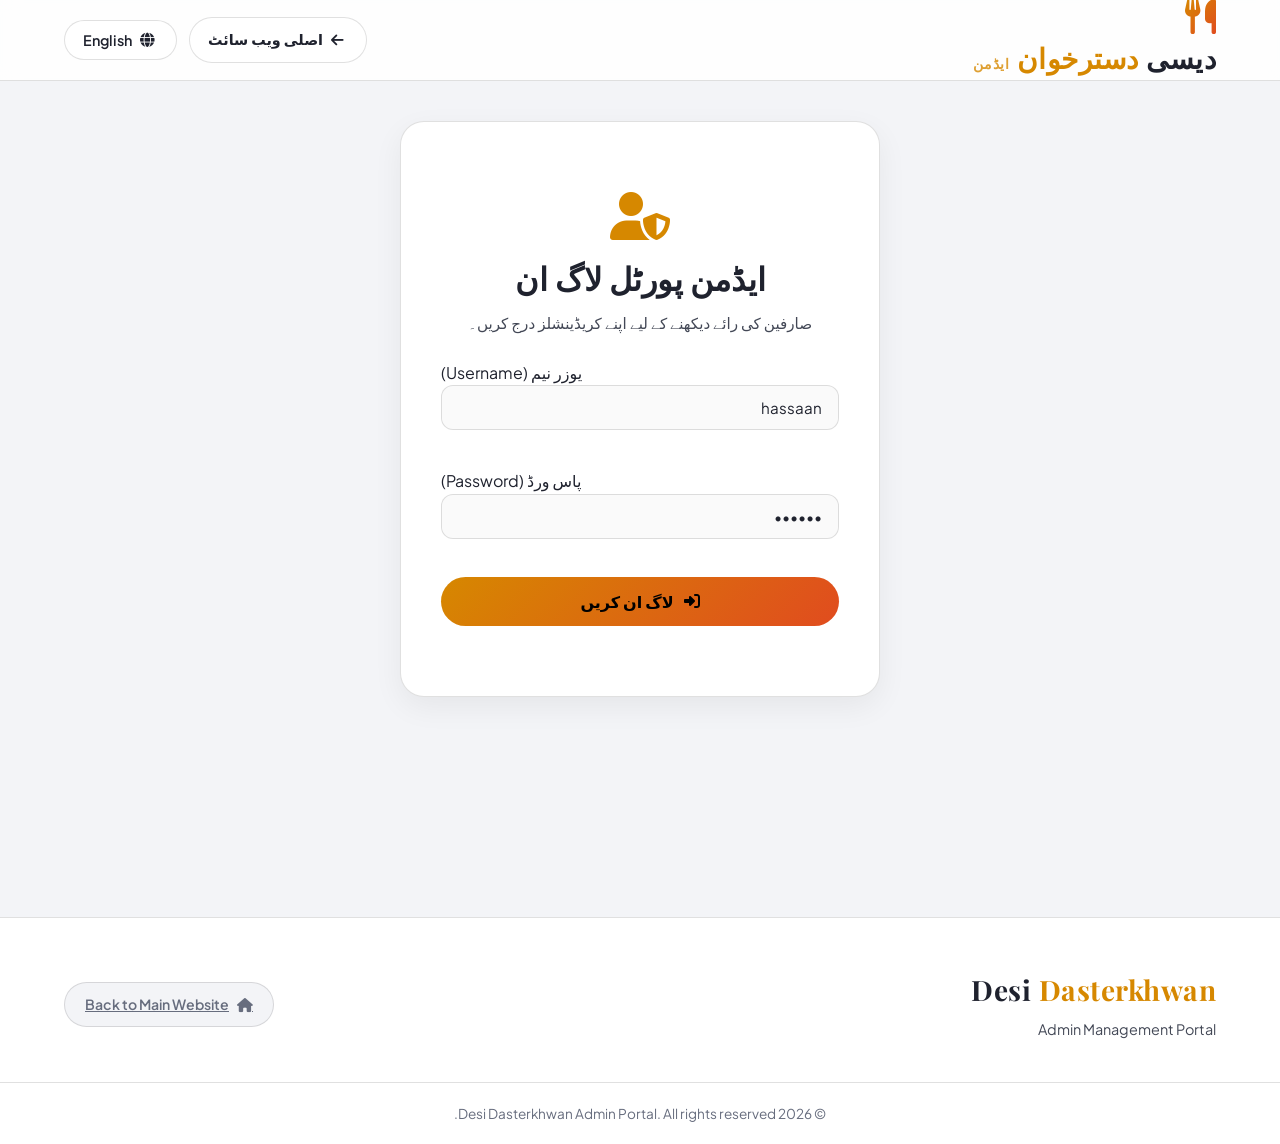
==== admin.html @ a921f2d9 "Add files via upload" ====
<!DOCTYPE html>
<html lang="en">
<head>
    <meta charset="UTF-8">
    <meta name="viewport" content="width=device-width, initial-scale=1.0">
    <title>Desi Dasterkhwan - Admin Portal</title>
    
    <!-- Google Fonts -->
    <link rel="preconnect" href="https://fonts.googleapis.com">
    <link rel="preconnect" href="https://fonts.gstatic.com" crossorigin>
    <link href="https://fonts.googleapis.com/css2?family=Inter:wght@300;400;500;600;700&family=Outfit:wght@500;600;700;800&family=Noto+Nastaliq+Urdu:wght@400;700&display=swap" rel="stylesheet">
    
    <!-- FontAwesome Icons -->
    <link rel="stylesheet" href="https://cdnjs.cloudflare.com/ajax/libs/font-awesome/6.4.0/css/all.min.css">
    
    <!-- Stylesheet -->
    <link rel="stylesheet" href="styles.css">
</head>
<body>

    <!-- Header Section -->
    <header class="header">
        <div class="container header-container">
            <div class="logo">
                <i class="fas fa-utensils logo-icon"></i>
                <div class="logo-text" id="logo-text">Desi <span>Dasterkhwan</span> <small style="font-size:0.5em; opacity:0.8; color:var(--color-primary);">Admin</small></div>
            </div>
            <div class="header-actions">
                <a href="index.html" class="btn-lang-toggle" style="text-decoration:none;">
                    <i class="fas fa-arrow-left"></i>
                    <span id="back-home-text">Main Website</span>
                </a>
                <button class="btn-lang-toggle" id="lang-toggle-btn" aria-label="Language Toggle">
                    <i class="fas fa-globe"></i>
                    <span id="lang-btn-text">اردو</span>
                </button>
            </div>
        </div>
    </header>

    <!-- Main Container -->
    <main class="recipe-section" style="min-height: 70vh; padding-top: 40px;">
        <div class="container">
            <div id="admin-app">
                <!-- Injected via admin.js -->
            </div>
        </div>
    </main>

    <!-- Footer -->
    <footer class="footer">
        <div class="container footer-container">
            <div class="footer-brand">
                <div class="logo-text">Desi <span>Dasterkhwan</span></div>
                <p class="footer-tagline">Admin Management Portal</p>
            </div>
            <div class="footer-links">
                <a href="index.html" class="footer-admin-link">
                    <i class="fas fa-home"></i> Back to Main Website
                </a>
            </div>
        </div>
        <div class="footer-bottom">
            <div class="container">
                <p>&copy; 2026 Desi Dasterkhwan Admin Portal. All rights reserved.</p>
            </div>
        </div>
    </footer>

    <!-- Admin JS Script -->
    <script src="admin.js"></script>
</body>
</html>
---- styles.css ----
/* "Desi Dasterkhwan" - Premium Pakistani Recipes Design System */
@import url('https://fonts.googleapis.com/css2?family=Plus+Jakarta+Sans:wght@300;400;500;600;700&family=Playfair+Display:ital,wght@0,600;0,700;1,500&display=swap');

:root {
    /* Color Palette */
    --color-bg: hsl(225, 20%, 96%);            /* Light off-white background */
    --color-surface: hsl(0, 0%, 100%);         /* Pure white surface */
    --color-surface-hover: hsl(225, 15%, 93%); /* Light grey hover */
    --color-border: rgba(0, 0, 0, 0.12);       /* More defined light border */
    --color-border-glow: rgba(255, 176, 32, 0.15);
    
    /* Spice Colors */
    --color-primary: hsl(38, 100%, 42%);      /* Darker Saffron Gold for readability */
    --color-secondary: hsl(14, 76%, 50%);    /* Warm Terracotta */
    --color-accent: hsl(150, 60%, 35%);       /* Cardamom Green */
    
    /* Text Colors */
    --color-text-primary: hsl(225, 20%, 15%);  /* Dark charcoal text */
    --color-text-secondary: hsl(225, 12%, 30%);/* Darker slate grey for high contrast */
    --color-text-muted: hsl(225, 10%, 45%);    /* Darker muted text for high contrast */
    
    /* Fonts */
    --font-heading: 'Playfair Display', Georgia, serif;
    --font-sans: 'Plus Jakarta Sans', system-ui, -apple-system, sans-serif;
    
    /* Shadow & Glass */
    --glass-bg: rgba(255, 255, 255, 0.85);
    --glass-blur: 15px;
    --box-shadow: 0 10px 30px -10px rgba(0, 0, 0, 0.06);
    --transition: all 0.3s cubic-bezier(0.4, 0, 0.2, 1);
}

/* Reset */
* {
    margin: 0;
    padding: 0;
    box-sizing: border-box;
    scroll-behavior: smooth;
}

body {
    background-color: var(--color-bg);
    color: var(--color-text-primary);
    font-family: var(--font-sans);
    line-height: 1.6;
    overflow-x: hidden;
}

/* Scrollbar customization */
::-webkit-scrollbar {
    width: 8px;
}
::-webkit-scrollbar-track {
    background: var(--color-bg);
}
::-webkit-scrollbar-thumb {
    background: hsl(225, 15%, 80%);
    border-radius: 4px;
}
::-webkit-scrollbar-thumb:hover {
    background: var(--color-primary);
}

/* Layout Utilities */
.container {
    max-width: 1200px;
    margin: 0 auto;
    padding: 0 24px;
}

header {
    background: var(--glass-bg);
    backdrop-filter: blur(10px);
    border-bottom: 1px solid var(--color-border);
    position: sticky;
    top: 0;
    z-index: 100;
}

.header-container {
    display: flex;
    justify-content: space-between;
    align-items: center;
    height: 80px;
}

.logo-section {
    display: flex;
    align-items: center;
    gap: 12px;
}

.logo-icon {
    font-size: 2.2rem;
    background: linear-gradient(135deg, var(--color-primary), var(--color-secondary));
    -webkit-background-clip: text;
    -webkit-text-fill-color: transparent;
}

.logo-text {
    font-family: var(--font-heading);
    font-size: 1.75rem;
    font-weight: 700;
    letter-spacing: 0.5px;
}

.logo-text span {
    color: var(--color-primary);
}

.header-actions {
    display: flex;
    align-items: center;
    gap: 12px;
}

.btn-lang-toggle {
    background: var(--color-surface);
    border: 1px solid var(--color-border);
    color: var(--color-text-primary);
    padding: 10px 18px;
    border-radius: 30px;
    cursor: pointer;
    font-weight: 600;
    font-size: 0.9rem;
    display: flex;
    align-items: center;
    gap: 8px;
    font-family: var(--font-sans);
    transition: var(--transition);
}

.btn-lang-toggle:hover {
    border-color: var(--color-primary);
    background: var(--color-surface-hover);
    transform: translateY(-2px);
}

.btn-add-recipe {
    background: linear-gradient(135deg, var(--color-primary), var(--color-secondary));
    color: #000;
    font-weight: 600;
    border: none;
    padding: 10px 20px;
    border-radius: 30px;
    cursor: pointer;
    display: flex;
    align-items: center;
    gap: 8px;
    font-family: var(--font-sans);
    transition: var(--transition);
    box-shadow: 0 4px 15px rgba(255, 176, 32, 0.2);
}

.btn-add-recipe:hover {
    transform: translateY(-2px);
    box-shadow: 0 6px 20px rgba(255, 176, 32, 0.4);
    filter: brightness(1.1);
}

/* Hero Section */
.hero {
    position: relative;
    padding: 120px 0 100px 0;
    text-align: center;
    background-image: linear-gradient(to bottom, rgba(255, 255, 255, 0.35), rgba(255, 255, 255, 0.75)), url('hero_cooking_1784531942793.png');
    background-size: cover;
    background-position: center;
    overflow: hidden;
}

.hero-subtitle {
    font-weight: 600;
    letter-spacing: 2px;
    text-transform: uppercase;
    color: var(--color-primary);
    font-size: 0.9rem;
    margin-bottom: 16px;
    display: block;
}

.hero h1 {
    font-family: var(--font-heading);
    font-size: 3.5rem;
    line-height: 1.2;
    margin-bottom: 20px;
    max-width: 800px;
    margin-left: auto;
    margin-right: auto;
    color: var(--color-text-primary);
}

.hero h1 span {
    color: var(--color-primary);
    font-style: italic;
}

.hero-desc {
    color: var(--color-text-secondary);
    font-size: 1.15rem;
    max-width: 600px;
    margin: 0 auto 40px auto;
}

/* Search bar styling */
.search-container {
    max-width: 550px;
    margin: 0 auto;
    position: relative;
}

.search-box {
    width: 100%;
    background: var(--color-surface);
    border: 1px solid var(--color-border);
    padding: 16px 20px 16px 52px;
    border-radius: 50px;
    color: var(--color-text-primary);
    font-size: 1.05rem;
    font-family: var(--font-sans);
    transition: var(--transition);
    box-shadow: var(--box-shadow);
}

.search-box:focus {
    outline: none;
    border-color: var(--color-primary);
    box-shadow: 0 0 0 4px var(--color-border-glow);
}

.search-icon {
    position: absolute;
    left: 20px;
    top: 50%;
    transform: translateY(-50%);
    color: var(--color-text-muted);
    font-size: 1.2rem;
    transition: var(--transition);
}

.search-box:focus + .search-icon {
    color: var(--color-primary);
}

/* Filters & Category Tabs */
.filter-section {
    margin: 40px 0;
}

.category-scroll {
    display: flex;
    justify-content: center;
    gap: 12px;
    overflow-x: auto;
    padding: 8px 0;
}

.category-tab {
    background: var(--color-surface);
    border: 1px solid var(--color-border);
    color: var(--color-text-secondary);
    padding: 10px 24px;
    border-radius: 30px;
    cursor: pointer;
    font-size: 0.95rem;
    font-weight: 500;
    transition: var(--transition);
    white-space: nowrap;
}

.category-tab:hover {
    color: var(--color-text-primary);
    border-color: var(--color-text-muted);
    background: var(--color-surface-hover);
}

.category-tab.active {
    background: var(--color-primary);
    color: #000;
    border-color: var(--color-primary);
    font-weight: 600;
    box-shadow: 0 4px 15px rgba(255, 176, 32, 0.2);
}

/* Recipe Grid & Cards */
.recipe-section {
    padding-bottom: 100px;
}

.recipe-grid {
    display: grid;
    grid-template-columns: repeat(auto-fill, minmax(320px, 1fr));
    gap: 32px;
}

.recipe-card {
    background-color: var(--color-surface);
    border: 1px solid var(--color-border);
    border-radius: 20px;
    overflow: hidden;
    cursor: pointer;
    transition: var(--transition);
    display: flex;
    flex-direction: column;
    height: 100%;
}

.recipe-card:hover {
    border-color: var(--color-primary);
    box-shadow: 0 15px 35px rgba(0, 0, 0, 0.08);
}

.recipe-card-image {
    height: 220px;
    width: 100%;
    position: relative;
    overflow: hidden;
}

/* Glow on hover */
.recipe-card:hover .recipe-card-image::after {
    content: '';
    position: absolute;
    top: 0; left: 0; right: 0; bottom: 0;
    background: rgba(255, 176, 32, 0.05);
}

.favorite-btn {
    position: absolute;
    top: 16px;
    right: 16px;
    background: rgba(13, 14, 18, 0.6);
    backdrop-filter: blur(5px);
    border: 1px solid rgba(255,255,255,0.15);
    color: #fff;
    width: 40px;
    height: 40px;
    border-radius: 50%;
    cursor: pointer;
    display: flex;
    align-items: center;
    justify-content: center;
    transition: var(--transition);
    z-index: 2;
}

.favorite-btn:hover {
    transform: scale(1.1);
    background: var(--color-secondary);
    border-color: var(--color-secondary);
}

.favorite-btn.active {
    color: var(--color-primary);
    background: var(--color-surface);
    border-color: var(--color-primary);
    box-shadow: 0 0 10px var(--color-border-glow);
}

.recipe-badge {
    position: absolute;
    bottom: 16px;
    left: 16px;
    background: rgba(22, 24, 30, 0.85);
    backdrop-filter: blur(5px);
    border: 1px solid var(--color-border);
    color: var(--color-primary);
    padding: 4px 12px;
    border-radius: 12px;
    font-size: 0.8rem;
    font-weight: 600;
    letter-spacing: 0.5px;
}

.recipe-card-content {
    padding: 24px;
    display: flex;
    flex-direction: column;
    flex-grow: 1;
}

.recipe-card-content h3 {
    font-family: var(--font-heading);
    font-size: 1.4rem;
    margin-bottom: 12px;
    line-height: 1.3;
    transition: var(--transition);
}

.recipe-card:hover h3 {
    color: var(--color-primary);
}

.recipe-desc {
    color: var(--color-text-secondary);
    font-size: 0.92rem;
    margin-bottom: 20px;
    flex-grow: 1;
}

.recipe-meta {
    display: flex;
    justify-content: space-between;
    align-items: center;
    padding-top: 16px;
    border-top: 1px solid var(--color-border);
    font-size: 0.85rem;
    color: var(--color-text-muted);
}

.recipe-meta span i {
    margin-right: 6px;
}

.difficulty-tag {
    padding: 3px 10px;
    border-radius: 8px;
    font-size: 0.78rem;
    font-weight: 600;
    text-transform: uppercase;
}

.difficulty-tag.easy {
    background-color: rgba(39, 174, 96, 0.15);
    color: #2ecc71;
}

.difficulty-tag.medium {
    background-color: rgba(243, 156, 18, 0.15);
    color: #f1c40f;
}

.difficulty-tag.hard {
    background-color: rgba(231, 76, 60, 0.15);
    color: #e74c3c;
}

.no-recipes {
    grid-column: 1 / -1;
    text-align: center;
    padding: 80px 0;
    color: var(--color-text-secondary);
}

.no-recipes i {
    font-size: 3rem;
    margin-bottom: 20px;
    color: var(--color-text-muted);
}

/* Modals Core */
.modal {
    position: fixed;
    top: 0; left: 0; right: 0; bottom: 0;
    background: rgba(13, 14, 18, 0.85);
    backdrop-filter: blur(8px);
    z-index: 200;
    display: flex;
    align-items: center;
    justify-content: center;
    opacity: 0;
    pointer-events: none;
    transition: opacity 0.3s ease;
}

.modal.show {
    opacity: 1;
    pointer-events: auto;
}

.modal-content {
    background: var(--color-surface);
    border: 1px solid var(--color-border);
    border-radius: 24px;
    width: 90%;
    max-width: 950px;
    max-height: 90vh;
    overflow-y: auto;
    position: relative;
    box-shadow: 0 30px 60px rgba(0, 0, 0, 0.6);
    transform: scale(0.96);
    transition: transform 0.25s ease, opacity 0.25s ease;
}

.modal.show .modal-content {
    transform: scale(1);
}

.close-modal-btn {
    position: absolute;
    top: 24px;
    right: 24px;
    background: rgba(13, 14, 18, 0.6);
    border: 1px solid var(--color-border);
    color: var(--color-text-primary);
    width: 40px;
    height: 40px;
    border-radius: 50%;
    cursor: pointer;
    display: flex;
    align-items: center;
    justify-content: center;
    transition: var(--transition);
    z-index: 10;
}

.close-modal-btn:hover {
    background: #e74c3c;
    border-color: #e74c3c;
    color: #fff;
    transform: rotate(90deg);
}

/* Recipe Details Modal Styling */
.modal-header-hero {
    height: 320px;
    position: relative;
    display: flex;
    align-items: flex-end;
    padding: 40px;
}

.modal-header-overlay {
    position: absolute;
    top:0; left:0; right:0; bottom:0;
    background: linear-gradient(to bottom, rgba(255, 255, 255, 0.1), var(--color-surface) 95%);
}

.modal-title-wrap {
    position: relative;
    z-index: 2;
    max-width: 80%;
}

.modal-recipe-title {
    font-family: var(--font-heading);
    font-size: 2.5rem;
    line-height: 1.2;
    margin-bottom: 8px;
    color: var(--color-text-primary);
}

.modal-recipe-desc {
    color: var(--color-text-secondary);
    font-size: 1.02rem;
    max-width: 650px;
}

.modal-body {
    padding: 40px;
}

.modal-summary-bar {
    display: flex;
    justify-content: space-between;
    align-items: center;
    flex-wrap: wrap;
    gap: 20px;
    background: rgba(0, 0, 0, 0.02);
    border: 1px solid var(--color-border);
    border-radius: 16px;
    padding: 20px 24px;
    margin-bottom: 35px;
}

.modal-stats {
    display: flex;
    gap: 32px;
}

.stat-box {
    display: flex;
    flex-direction: column;
}

.stat-label {
    font-size: 0.8rem;
    color: var(--color-text-muted);
    text-transform: uppercase;
    letter-spacing: 0.5px;
}

.stat-value {
    font-weight: 600;
    font-size: 1.1rem;
    color: var(--color-text-primary);
}

.modal-actions {
    display: flex;
    gap: 12px;
}

.modal-action-btn {
    background: rgba(0, 0, 0, 0.04);
    border: 1px solid var(--color-border);
    color: var(--color-text-primary);
    padding: 10px 20px;
    border-radius: 20px;
    cursor: pointer;
    display: flex;
    align-items: center;
    gap: 8px;
    font-weight: 500;
    font-family: var(--font-sans);
    transition: var(--transition);
}

.modal-action-btn:hover {
    background: var(--color-surface-hover);
    border-color: var(--color-primary);
}

.modal-action-btn.active {
    background: rgba(255, 176, 32, 0.1);
    border-color: var(--color-primary);
    color: var(--color-primary);
}

/* Two Column Recipe Layout */
.recipe-layout-grid {
    display: grid;
    grid-template-columns: 4fr 5fr;
    gap: 40px;
}

.ingredients-panel h4, .instructions-panel h4 {
    font-family: var(--font-heading);
    font-size: 1.6rem;
    margin-bottom: 24px;
    display: flex;
    justify-content: space-between;
    align-items: center;
    border-bottom: 1px solid var(--color-border);
    padding-bottom: 12px;
}

.servings-controller {
    display: flex;
    align-items: center;
    gap: 12px;
    font-size: 0.95rem;
    font-family: var(--font-sans);
}

.servings-btn {
    background: rgba(0, 0, 0, 0.04);
    border: 1px solid var(--color-border);
    color: var(--color-text-primary);
    width: 32px;
    height: 32px;
    border-radius: 50%;
    cursor: pointer;
    display: flex;
    align-items: center;
    justify-content: center;
    font-weight: bold;
    transition: var(--transition);
}

.servings-btn:hover {
    background: var(--color-primary);
    color: #000;
    border-color: var(--color-primary);
}

.ingredients-list {
    display: flex;
    flex-direction: column;
    gap: 14px;
}

.ingredient-item {
    display: flex;
    justify-content: space-between;
    align-items: center;
    padding: 10px 14px;
    border-radius: 12px;
    background: rgba(0, 0, 0, 0.02);
    transition: var(--transition);
}

.ingredient-item:hover {
    background: rgba(0, 0, 0, 0.04);
}

/* Custom Checkbox styles */
.checkbox-container {
    display: block;
    position: relative;
    padding-left: 32px;
    cursor: pointer;
    font-size: 0.95rem;
    user-select: none;
}

.checkbox-container input {
    position: absolute;
    opacity: 0;
    cursor: pointer;
    height: 0; width: 0;
}

.checkmark {
    position: absolute;
    top: 2px;
    left: 0;
    height: 20px;
    width: 20px;
    background-color: var(--color-surface);
    border: 1.5px solid var(--color-text-muted);
    border-radius: 6px;
    transition: var(--transition);
}

.checkbox-container:hover input ~ .checkmark {
    border-color: var(--color-primary);
}

.checkbox-container input:checked ~ .checkmark {
    background-color: var(--color-primary);
    border-color: var(--color-primary);
}

.checkmark:after {
    content: "";
    position: absolute;
    display: none;
}

.checkbox-container input:checked ~ .checkmark:after {
    display: block;
}

.checkbox-container .checkmark:after {
    left: 6px;
    top: 2px;
    width: 5px;
    height: 10px;
    border: solid #000;
    border-width: 0 2.5px 2.5px 0;
    transform: rotate(45deg);
}

.checkbox-container input:checked ~ .ingredient-name {
    text-decoration: line-through;
    color: var(--color-text-muted);
}

.ingredient-amount {
    font-weight: 600;
    font-size: 0.95rem;
    color: var(--color-secondary);
}

/* Steps Panel */
.instructions-list {
    display: flex;
    flex-direction: column;
    gap: 28px;
}

.step-item {
    display: flex;
    gap: 20px;
}

.step-num-container {
    flex-shrink: 0;
}

.step-number {
    display: flex;
    align-items: center;
    justify-content: center;
    width: 32px;
    height: 32px;
    background: linear-gradient(135deg, var(--color-primary), var(--color-secondary));
    color: #000;
    font-weight: bold;
    border-radius: 50%;
    font-size: 0.9rem;
    box-shadow: 0 4px 10px rgba(255, 176, 32, 0.2);
}

.step-body {
    display: flex;
    flex-direction: column;
    gap: 12px;
}

.step-text {
    font-size: 1.02rem;
    color: var(--color-text-primary);
}

.step-timer-btn {
    align-self: flex-start;
    background: rgba(255, 176, 32, 0.1);
    border: 1px solid rgba(255, 176, 32, 0.3);
    color: var(--color-primary);
    padding: 6px 14px;
    border-radius: 20px;
    font-size: 0.82rem;
    font-weight: 600;
    cursor: pointer;
    transition: var(--transition);
    display: flex;
    align-items: center;
    gap: 6px;
    font-family: var(--font-sans);
}

.step-timer-btn:hover {
    background: var(--color-primary);
    color: #000;
    border-color: var(--color-primary);
    box-shadow: 0 4px 12px rgba(255, 176, 32, 0.3);
}

/* Active Cooking Timer Widget */
.active-timer-widget {
    position: fixed;
    bottom: 30px;
    right: 30px;
    background: var(--color-surface);
    backdrop-filter: blur(12px);
    border: 1.5px solid var(--color-primary);
    border-radius: 20px;
    padding: 16px 20px;
    display: flex;
    align-items: center;
    gap: 18px;
    box-shadow: 0 15px 35px rgba(0, 0, 0, 0.12), 0 0 20px var(--color-border-glow);
    z-index: 300;
    transform: translateY(150px);
    opacity: 0;
    transition: transform 0.4s cubic-bezier(0.175, 0.885, 0.32, 1.275), opacity 0.3s ease;
}

.active-timer-widget.active {
    transform: translateY(0);
    opacity: 1;
}

.timer-icon-wrap {
    font-size: 1.5rem;
    color: var(--color-primary);
    position: relative;
}

.timer-pulse {
    position: absolute;
    top: 50%; left: 50%;
    transform: translate(-50%, -50%);
    width: 28px; height: 28px;
    border: 2px solid var(--color-primary);
    border-radius: 50%;
    animation: timerPulseEffect 1.5s infinite;
}

.timer-details {
    display: flex;
    flex-direction: column;
}

.timer-label {
    font-size: 0.75rem;
    color: var(--color-text-muted);
    text-transform: uppercase;
}

.timer-clock {
    font-size: 1.35rem;
    font-weight: 700;
    color: var(--color-text-primary);
    letter-spacing: 0.5px;
}

.timer-cancel-btn {
    background: transparent;
    border: none;
    color: var(--color-text-muted);
    cursor: pointer;
    font-size: 1.1rem;
    transition: var(--transition);
    width: 28px;
    height: 28px;
    border-radius: 50%;
    display: flex;
    align-items: center;
    justify-content: center;
}

.timer-cancel-btn:hover {
    color: #e74c3c;
    background: rgba(231, 76, 60, 0.1);
}

/* Form Styles for Add Recipe Modal */
.form-title {
    font-family: var(--font-heading);
    font-size: 2rem;
    padding: 30px 40px 10px 40px;
}

.add-recipe-body {
    padding: 10px 40px 40px 40px;
}

.form-group {
    margin-bottom: 22px;
}

.form-row-2 {
    display: grid;
    grid-template-columns: 1fr 1fr;
    gap: 20px;
}

.form-row-3 {
    display: grid;
    grid-template-columns: 1fr 1fr 1fr;
    gap: 16px;
}

.form-label {
    display: block;
    font-size: 0.9rem;
    font-weight: 600;
    color: var(--color-text-secondary);
    margin-bottom: 8px;
}

.form-control {
    width: 100%;
    background: rgba(0, 0, 0, 0.02);
    border: 1px solid var(--color-border);
    padding: 12px 16px;
    border-radius: 12px;
    color: var(--color-text-primary);
    font-family: var(--font-sans);
    font-size: 0.95rem;
    transition: var(--transition);
}

.form-control:focus {
    outline: none;
    border-color: var(--color-primary);
    background: rgba(0, 0, 0, 0.04);
}

/* Dynamic ingredients rows styling */
.form-ingredient-row, .form-step-row {
    display: flex;
    gap: 12px;
    margin-bottom: 12px;
    align-items: center;
}

.form-ingredient-row input:first-child { flex: 4; }
.form-ingredient-row input:nth-child(2) { flex: 2; }
.form-ingredient-row input:nth-child(3) { flex: 2; }

.form-step-row textarea { flex: 1; }

.form-row-remove {
    background: rgba(231, 76, 60, 0.1);
    border: 1px solid rgba(231, 76, 60, 0.2);
    color: #e74c3c;
    width: 42px;
    height: 42px;
    border-radius: 10px;
    cursor: pointer;
    display: flex;
    align-items: center;
    justify-content: center;
    transition: var(--transition);
}

.form-row-remove:hover {
    background: #e74c3c;
    color: #fff;
    transform: scale(1.05);
}

.btn-form-add {
    background: transparent;
    border: 1px dashed var(--color-primary);
    color: var(--color-primary);
    padding: 8px 16px;
    border-radius: 10px;
    cursor: pointer;
    font-size: 0.85rem;
    font-weight: 600;
    transition: var(--transition);
    display: inline-flex;
    align-items: center;
    gap: 6px;
}

.btn-form-add:hover {
    background: rgba(255, 176, 32, 0.08);
}

.form-submit-bar {
    display: flex;
    justify-content: flex-end;
    gap: 14px;
    margin-top: 30px;
    border-top: 1px solid var(--color-border);
    padding-top: 24px;
}

.btn-secondary {
    background: transparent;
    border: 1px solid var(--color-border);
    color: var(--color-text-secondary);
    padding: 12px 24px;
    border-radius: 12px;
    cursor: pointer;
    font-weight: 500;
    transition: var(--transition);
}

.btn-secondary:hover {
    background: rgba(0, 0, 0, 0.03);
    color: var(--color-text-primary);
}

.btn-primary {
    background: var(--color-primary);
    color: #000;
    border: none;
    padding: 12px 30px;
    border-radius: 12px;
    cursor: pointer;
    font-weight: 600;
    transition: var(--transition);
}

.btn-primary:hover {
    filter: brightness(1.1);
    transform: translateY(-1px);
}

/* Animations */
@keyframes rotateSpice {
    0% { transform: rotate(0deg); }
    100% { transform: rotate(15deg); }
}

@keyframes timerPulseEffect {
    0% { transform: translate(-50%, -50%) scale(1); opacity: 0.8; }
    100% { transform: translate(-50%, -50%) scale(1.6); opacity: 0; }
}

/* Responsive Design */
@media(max-width: 900px) {
    .recipe-layout-grid {
        grid-template-columns: 1fr;
        gap: 30px;
    }
    
    .modal-header-hero {
        height: 250px;
        padding: 24px;
    }
    
    .modal-recipe-title {
        font-size: 1.8rem;
    }
    
    .modal-body {
        padding: 24px;
    }
    
    .hero h1 {
        font-size: 2.5rem;
    }
}

@media(max-width: 600px) {
    .header-container {
        height: 70px;
    }
    
    .logo-text {
        font-size: 1.3rem;
    }
    
    .btn-add-recipe span {
        display: none;
    }
    
    .hero {
        padding: 50px 0 30px 0;
    }
    
    .hero h1 {
        font-size: 2rem;
    }
    
    .hero-desc {
        font-size: 1rem;
        margin-bottom: 24px;
    }
    
    .category-scroll {
        justify-content: flex-start;
        padding: 8px 16px;
    }
    
    .form-row-2, .form-row-3 {
        grid-template-columns: 1fr;
        gap: 12px;
    }
    
    .active-timer-widget {
        bottom: 20px;
        right: 20px;
        left: 20px;
        justify-content: space-between;
    }
}

/* Our Purpose Card - Enhanced, Prominent & Grand */
.purpose-card {
    grid-column: 1 / -1;
    background: linear-gradient(135deg, rgba(255, 176, 32, 0.12) 0%, var(--color-surface) 60%, rgba(224, 86, 36, 0.08) 100%);
    border: 2px solid rgba(255, 176, 32, 0.35);
    border-radius: 28px;
    padding: 48px 40px;
    margin-bottom: 30px;
    box-shadow: 0 10px 30px rgba(0, 0, 0, 0.06);
    display: flex;
    flex-direction: column;
    gap: 28px;
}

.purpose-card:hover {
    border-color: var(--color-primary);
    box-shadow: 0 15px 40px rgba(255, 176, 32, 0.15);
}

.purpose-header {
    display: flex;
    align-items: center;
    gap: 20px;
    border-bottom: 2px solid rgba(255, 176, 32, 0.2);
    padding-bottom: 22px;
}

.purpose-icon {
    font-size: 3.5rem;
    color: var(--color-primary);
}

.purpose-title {
    font-family: var(--font-heading);
    font-size: 2.6rem;
    font-weight: 700;
    color: var(--color-text-primary);
    margin: 0;
    line-height: 1.2;
}

.purpose-body {
    display: grid;
    grid-template-columns: 2fr 1fr;
    gap: 36px;
    align-items: center;
}

.purpose-text {
    font-size: 1.25rem;
    color: var(--color-text-secondary);
    line-height: 1.75;
    font-weight: 400;
}

.purpose-text span {
    color: var(--color-primary);
    font-weight: 700;
}

.purpose-pillars {
    display: flex;
    flex-direction: column;
    gap: 20px;
}

.pillar-item {
    display: flex;
    align-items: flex-start;
    gap: 16px;
    background: rgba(255, 255, 255, 0.7);
    padding: 16px 20px;
    border-radius: 16px;
    border: 1px solid rgba(0, 0, 0, 0.06);
    box-shadow: 0 4px 15px rgba(0, 0, 0, 0.03);
}

.pillar-icon {
    color: var(--color-secondary);
    font-size: 1.5rem;
    margin-top: 2px;
}

.pillar-content h5 {
    font-size: 1.1rem;
    font-weight: 700;
    color: var(--color-text-primary);
    margin: 0 0 4px 0;
}

.pillar-content p {
    font-size: 0.95rem;
    color: var(--color-text-muted);
    margin: 0;
}

@media(max-width: 768px) {
    .purpose-body {
        grid-template-columns: 1fr;
        gap: 20px;
    }
}

/* RTL Style Adjustments */
[dir="rtl"] .search-icon {
    left: auto;
    right: 20px;
}

[dir="rtl"] .search-box {
    padding: 16px 52px 16px 20px;
}

[dir="rtl"] .btn-lang-toggle i {
    margin-left: 0;
    margin-right: 4px;
}

[dir="rtl"] .modal-action-btn i, [dir="rtl"] .btn-add-recipe i {
    margin-right: 0;
    margin-left: 8px;
}

[dir="rtl"] .close-modal-btn {
    left: 24px;
    right: auto;
}

[dir="rtl"] .logo-section {
    flex-direction: row-reverse;
}

[dir="rtl"] .servings-controller {
    flex-direction: row-reverse;
}

/* Feedback Section & Form Styling */
.feedback-section-card {
    grid-column: 1 / -1;
    background: var(--color-surface);
    border: 1px solid var(--color-border);
    border-radius: 24px;
    padding: 40px;
    box-shadow: 0 10px 30px rgba(0, 0, 0, 0.06);
    max-width: 850px;
    margin: 0 auto 40px auto;
    width: 100%;
}

.feedback-header {
    text-align: center;
    margin-bottom: 32px;
}

.feedback-icon {
    font-size: 2.8rem;
    color: var(--color-primary);
    margin-bottom: 12px;
}

.feedback-header h2 {
    font-family: var(--font-heading);
    font-size: 2.2rem;
    color: var(--color-text-primary);
    margin-bottom: 8px;
}

.feedback-header p {
    color: var(--color-text-secondary);
    font-size: 1.05rem;
}

.feedback-form {
    display: flex;
    flex-direction: column;
    gap: 20px;
}

.feedback-form-row {
    display: grid;
    grid-template-columns: 1fr 1fr;
    gap: 20px;
}

@media(max-width: 600px) {
    .feedback-form-row {
        grid-template-columns: 1fr;
    }
}

.feedback-field {
    display: flex;
    flex-direction: column;
    gap: 8px;
}

.feedback-field label {
    font-weight: 600;
    font-size: 0.95rem;
    color: var(--color-text-primary);
}

.feedback-field input,
.feedback-field textarea {
    width: 100%;
    background: var(--color-bg);
    border: 1px solid var(--color-border);
    padding: 14px 18px;
    border-radius: 12px;
    color: var(--color-text-primary);
    font-family: var(--font-sans);
    font-size: 0.95rem;
    transition: var(--transition);
}

.feedback-field input:focus,
.feedback-field textarea:focus {
    outline: none;
    border-color: var(--color-primary);
    box-shadow: 0 0 10px rgba(255, 176, 32, 0.2);
}

/* Star Rating */
.star-rating {
    display: flex;
    flex-direction: row-reverse;
    justify-content: flex-end;
    gap: 4px;
    font-size: 1.6rem;
}

.star-rating input {
    display: none;
}

.star-rating label {
    color: #ccc;
    cursor: pointer;
    transition: color 0.2s ease;
}

.star-rating input:checked ~ label,
.star-rating label:hover,
.star-rating label:hover ~ label {
    color: var(--color-primary);
}

.btn-submit-feedback {
    background: linear-gradient(135deg, var(--color-primary), var(--color-secondary));
    color: #000;
    font-weight: 700;
    font-size: 1rem;
    border: none;
    padding: 14px 28px;
    border-radius: 30px;
    cursor: pointer;
    display: inline-flex;
    align-items: center;
    justify-content: center;
    gap: 10px;
    font-family: var(--font-sans);
    transition: var(--transition);
    align-self: flex-start;
    margin-top: 10px;
}

.btn-submit-feedback:hover {
    filter: brightness(1.1);
    box-shadow: 0 6px 20px rgba(255, 176, 32, 0.3);
}

.feedback-success-msg {
    background: rgba(39, 174, 96, 0.15);
    border: 1px solid #2ecc71;
    color: #27ae60;
    padding: 12px 18px;
    border-radius: 12px;
    font-weight: 600;
    margin-top: 10px;
}

/* User Feedbacks List */
.user-feedbacks-list {
    margin-top: 50px;
    padding-top: 30px;
    border-top: 1px solid var(--color-border);
}

.user-feedbacks-list h3 {
    font-family: var(--font-heading);
    font-size: 1.6rem;
    margin-bottom: 24px;
    color: var(--color-text-primary);
}

.feedback-item-card {
    background: var(--color-bg);
    border: 1px solid var(--color-border);
    border-radius: 16px;
    padding: 20px;
    margin-bottom: 16px;
}

.feedback-item-header {
    display: flex;
    justify-content: space-between;
    align-items: flex-start;
    margin-bottom: 10px;
}

.feedback-user-name {
    font-size: 1.05rem;
    font-weight: 700;
    color: var(--color-text-primary);
    margin: 0;
}

.feedback-user-email {
    font-size: 0.85rem;
    color: var(--color-text-muted);
}

.feedback-stars {
    color: var(--color-primary);
    font-size: 1.1rem;
    letter-spacing: 2px;
}

.feedback-item-text {
    color: var(--color-text-secondary);
    font-size: 0.95rem;
    line-height: 1.5;
    margin-bottom: 10px;
}

.feedback-item-date {
    font-size: 0.8rem;
    color: var(--color-text-muted);
}

/* AI Assistant Tab & Chat Styling */
.ai-section-card {
    grid-column: 1 / -1;
    background: var(--color-surface);
    border: 1px solid var(--color-border);
    border-radius: 24px;
    padding: 35px;
    box-shadow: 0 10px 30px rgba(0, 0, 0, 0.06);
    max-width: 900px;
    margin: 0 auto 40px auto;
    width: 100%;
}

.ai-header {
    display: flex;
    justify-content: space-between;
    align-items: center;
    flex-wrap: wrap;
    gap: 20px;
    padding-bottom: 24px;
    border-bottom: 1px solid var(--color-border);
    margin-bottom: 20px;
}

.ai-title-wrap {
    display: flex;
    align-items: center;
    gap: 16px;
}

.ai-icon {
    font-size: 2.8rem;
    color: var(--color-primary);
}

.ai-title-wrap h2 {
    font-family: var(--font-heading);
    font-size: 2rem;
    color: var(--color-text-primary);
    margin: 0 0 4px 0;
}

.ai-title-wrap p {
    color: var(--color-text-secondary);
    font-size: 0.95rem;
    margin: 0;
}

.ai-status-badge {
    background: var(--color-bg);
    border: 1px solid var(--color-border);
    padding: 8px 16px;
    border-radius: 20px;
    font-size: 0.85rem;
    font-weight: 600;
    color: var(--color-text-primary);
    display: inline-flex;
    align-items: center;
}

.ai-quick-chips {
    display: flex;
    align-items: center;
    flex-wrap: wrap;
    gap: 10px;
    margin-bottom: 20px;
    font-size: 0.9rem;
    color: var(--color-text-muted);
}

.chip-btn {
    background: var(--color-bg);
    border: 1px solid var(--color-border);
    color: var(--color-text-primary);
    padding: 6px 14px;
    border-radius: 20px;
    cursor: pointer;
    font-size: 0.85rem;
    font-weight: 500;
    transition: var(--transition);
}

.chip-btn:hover {
    border-color: var(--color-primary);
    background: var(--color-surface-hover);
    color: var(--color-primary);
}

.ai-chat-box {
    background: var(--color-bg);
    border: 1px solid var(--color-border);
    border-radius: 20px;
    overflow: hidden;
    display: flex;
    flex-direction: column;
    height: 480px;
}

.ai-chat-messages {
    flex-grow: 1;
    padding: 20px;
    overflow-y: auto;
    display: flex;
    flex-direction: column;
    gap: 16px;
}

.chat-bubble {
    max-width: 80%;
    padding: 14px 18px;
    border-radius: 18px;
    font-size: 0.95rem;
    line-height: 1.6;
}

.user-bubble {
    align-self: flex-end;
    background: linear-gradient(135deg, var(--color-primary), var(--color-secondary));
    color: #000;
    font-weight: 500;
    border-bottom-right-radius: 4px;
}

.ai-bubble {
    align-self: flex-start;
    background: var(--color-surface);
    border: 1px solid var(--color-border);
    color: var(--color-text-primary);
    border-bottom-left-radius: 4px;
    box-shadow: 0 4px 15px rgba(0, 0, 0, 0.03);
}

.bubble-sender {
    font-size: 0.78rem;
    font-weight: 700;
    margin-bottom: 4px;
    opacity: 0.85;
}

.ai-chat-input-row {
    display: flex;
    padding: 14px;
    background: var(--color-surface);
    border-top: 1px solid var(--color-border);
    gap: 10px;
}

.ai-chat-input-row input {
    flex-grow: 1;
    background: var(--color-bg);
    border: 1px solid var(--color-border);
    padding: 12px 18px;
    border-radius: 25px;
    color: var(--color-text-primary);
    font-family: var(--font-sans);
    font-size: 0.95rem;
}

.ai-chat-input-row input:focus {
    outline: none;
    border-color: var(--color-primary);
}

.btn-send-chat {
    background: linear-gradient(135deg, var(--color-primary), var(--color-secondary));
    color: #000;
    font-weight: 700;
    border: none;
    padding: 10px 24px;
    border-radius: 25px;
    cursor: pointer;
    display: flex;
    align-items: center;
    gap: 8px;
    font-family: var(--font-sans);
}

.btn-send-chat:hover {
    filter: brightness(1.1);
}

/* Admin Portal & Dashboard Styling */
.btn-admin-portal {
    background: var(--color-surface);
    border: 1px solid var(--color-border);
    color: var(--color-text-primary);
    padding: 10px 18px;
    border-radius: 30px;
    cursor: pointer;
    font-weight: 600;
    font-size: 0.9rem;
    display: flex;
    align-items: center;
    gap: 8px;
    font-family: var(--font-sans);
    transition: var(--transition);
}

.btn-admin-portal:hover {
    border-color: var(--color-primary);
    background: var(--color-surface-hover);
    color: var(--color-primary);
}

.admin-portal-card {
    grid-column: 1 / -1;
    background: var(--color-surface);
    border: 1px solid var(--color-border);
    border-radius: 24px;
    padding: 40px;
    box-shadow: 0 10px 30px rgba(0, 0, 0, 0.06);
    max-width: 950px;
    margin: 0 auto 40px auto;
    width: 100%;
}

.admin-login-box {
    max-width: 450px;
    margin: 30px auto;
    text-align: center;
}

.admin-login-header {
    margin-bottom: 24px;
}

.admin-login-icon {
    font-size: 3rem;
    color: var(--color-primary);
    margin-bottom: 12px;
}

.admin-login-header h2 {
    font-family: var(--font-heading);
    font-size: 2rem;
    color: var(--color-text-primary);
    margin-bottom: 8px;
}

.admin-login-header p {
    color: var(--color-text-secondary);
    font-size: 0.95rem;
}

.admin-login-form {
    display: flex;
    flex-direction: column;
    gap: 16px;
    text-align: left;
}

.btn-submit-admin-login {
    background: linear-gradient(135deg, var(--color-primary), var(--color-secondary));
    color: #000;
    font-weight: 700;
    font-size: 1rem;
    border: none;
    padding: 14px;
    border-radius: 30px;
    cursor: pointer;
    display: flex;
    align-items: center;
    justify-content: center;
    gap: 10px;
    font-family: var(--font-sans);
    transition: var(--transition);
}

.btn-submit-admin-login:hover {
    filter: brightness(1.1);
}

.admin-login-err {
    background: rgba(231, 76, 60, 0.15);
    border: 1px solid #e74c3c;
    color: #c0392b;
    padding: 10px 14px;
    border-radius: 10px;
    font-size: 0.9rem;
    font-weight: 600;
}

.admin-pass-hint {
    margin-top: 20px;
    font-size: 0.85rem;
    color: var(--color-text-muted);
}

.admin-pass-hint code {
    background: var(--color-bg);
    padding: 2px 8px;
    border-radius: 6px;
    border: 1px solid var(--color-border);
    color: var(--color-primary);
    font-weight: 700;
}

/* Dashboard Inner */
.admin-dash-header {
    display: flex;
    justify-content: space-between;
    align-items: center;
    flex-wrap: wrap;
    gap: 16px;
    padding-bottom: 24px;
    border-bottom: 1px solid var(--color-border);
    margin-bottom: 28px;
}

.admin-dash-header h2 {
    font-family: var(--font-heading);
    font-size: 2.2rem;
    margin: 0 0 4px 0;
    color: var(--color-text-primary);
}

.admin-dash-header p {
    color: var(--color-text-secondary);
    font-size: 0.95rem;
    margin: 0;
}

.btn-admin-logout {
    background: rgba(231, 76, 60, 0.12);
    border: 1px solid #e74c3c;
    color: #e74c3c;
    font-weight: 600;
    padding: 8px 18px;
    border-radius: 20px;
    cursor: pointer;
    display: flex;
    align-items: center;
    gap: 8px;
    transition: var(--transition);
}

.btn-admin-logout:hover {
    background: #e74c3c;
    color: #fff;
}

.admin-stats-grid {
    display: grid;
    grid-template-columns: repeat(auto-fit, minmax(220px, 1fr));
    gap: 20px;
    margin-bottom: 35px;
}

.stat-card {
    background: var(--color-bg);
    border: 1px solid var(--color-border);
    padding: 20px 24px;
    border-radius: 18px;
    display: flex;
    align-items: center;
    gap: 18px;
}

.stat-icon {
    font-size: 2.2rem;
    color: var(--color-primary);
}

.stat-num {
    display: block;
    font-size: 1.8rem;
    font-weight: 800;
    color: var(--color-text-primary);
    line-height: 1.1;
}

.stat-label {
    font-size: 0.85rem;
    color: var(--color-text-muted);
}

.admin-sec-header {
    display: flex;
    justify-content: space-between;
    align-items: center;
    margin-bottom: 20px;
}

.admin-sec-header h3 {
    font-family: var(--font-heading);
    font-size: 1.6rem;
    margin: 0;
    color: var(--color-text-primary);
}

.btn-clear-all {
    background: transparent;
    border: 1px solid var(--color-border);
    color: var(--color-text-muted);
    padding: 6px 14px;
    border-radius: 14px;
    cursor: pointer;
    font-size: 0.82rem;
    transition: var(--transition);
}

.btn-clear-all:hover {
    color: #e74c3c;
    border-color: #e74c3c;
}

.admin-feedback-item {
    background: var(--color-bg);
    border: 1px solid var(--color-border);
    border-radius: 16px;
    padding: 20px;
    margin-bottom: 16px;
}

.admin-fb-header {
    display: flex;
    justify-content: space-between;
    align-items: flex-start;
    margin-bottom: 12px;
}

.admin-fb-header h4 {
    font-size: 1.1rem;
    font-weight: 700;
    color: var(--color-text-primary);
    margin: 0 0 4px 0;
}

.fb-email {
    font-size: 0.85rem;
    font-weight: 400;
    color: var(--color-text-muted);
}

.fb-date {
    font-size: 0.8rem;
    color: var(--color-text-muted);
    display: block;
}

.admin-fb-actions {
    display: flex;
    align-items: center;
    gap: 14px;
}

.btn-delete-fb {
    background: rgba(231, 76, 60, 0.1);
    border: 1px solid rgba(231, 76, 60, 0.3);
    color: #e74c3c;
    padding: 4px 10px;
    border-radius: 8px;
    cursor: pointer;
    font-size: 0.8rem;
    font-weight: 600;
    transition: var(--transition);
}

.btn-delete-fb:hover {
    background: #e74c3c;
    color: #fff;
}

.admin-fb-text {
    color: var(--color-text-secondary);
    font-size: 0.98rem;
    line-height: 1.5;
    margin: 0;
}

.no-data-msg {
    text-align: center;
    padding: 30px;
    color: var(--color-text-muted);
}

/* Footer Section Styling */
.footer {
    background: var(--color-surface);
    border-top: 1px solid var(--color-border);
    margin-top: 80px;
    padding-top: 50px;
}

.footer-container {
    display: flex;
    justify-content: space-between;
    align-items: center;
    flex-wrap: wrap;
    gap: 20px;
    padding-bottom: 40px;
}

.footer-tagline {
    font-size: 0.9rem;
    color: var(--color-text-secondary);
    margin-top: 6px;
}

.footer-admin-link {
    background: var(--color-bg);
    border: 1px solid var(--color-border);
    color: var(--color-text-muted);
    padding: 10px 20px;
    border-radius: 30px;
    cursor: pointer;
    font-weight: 600;
    font-size: 0.88rem;
    display: inline-flex;
    align-items: center;
    gap: 8px;
    font-family: var(--font-sans);
    transition: var(--transition);
}

.footer-admin-link:hover {
    color: var(--color-primary);
    border-color: var(--color-primary);
    background: var(--color-surface);
}

.footer-bottom {
    border-top: 1px solid var(--color-border);
    padding: 20px 0;
    text-align: center;
    font-size: 0.85rem;
    color: var(--color-text-muted);
}
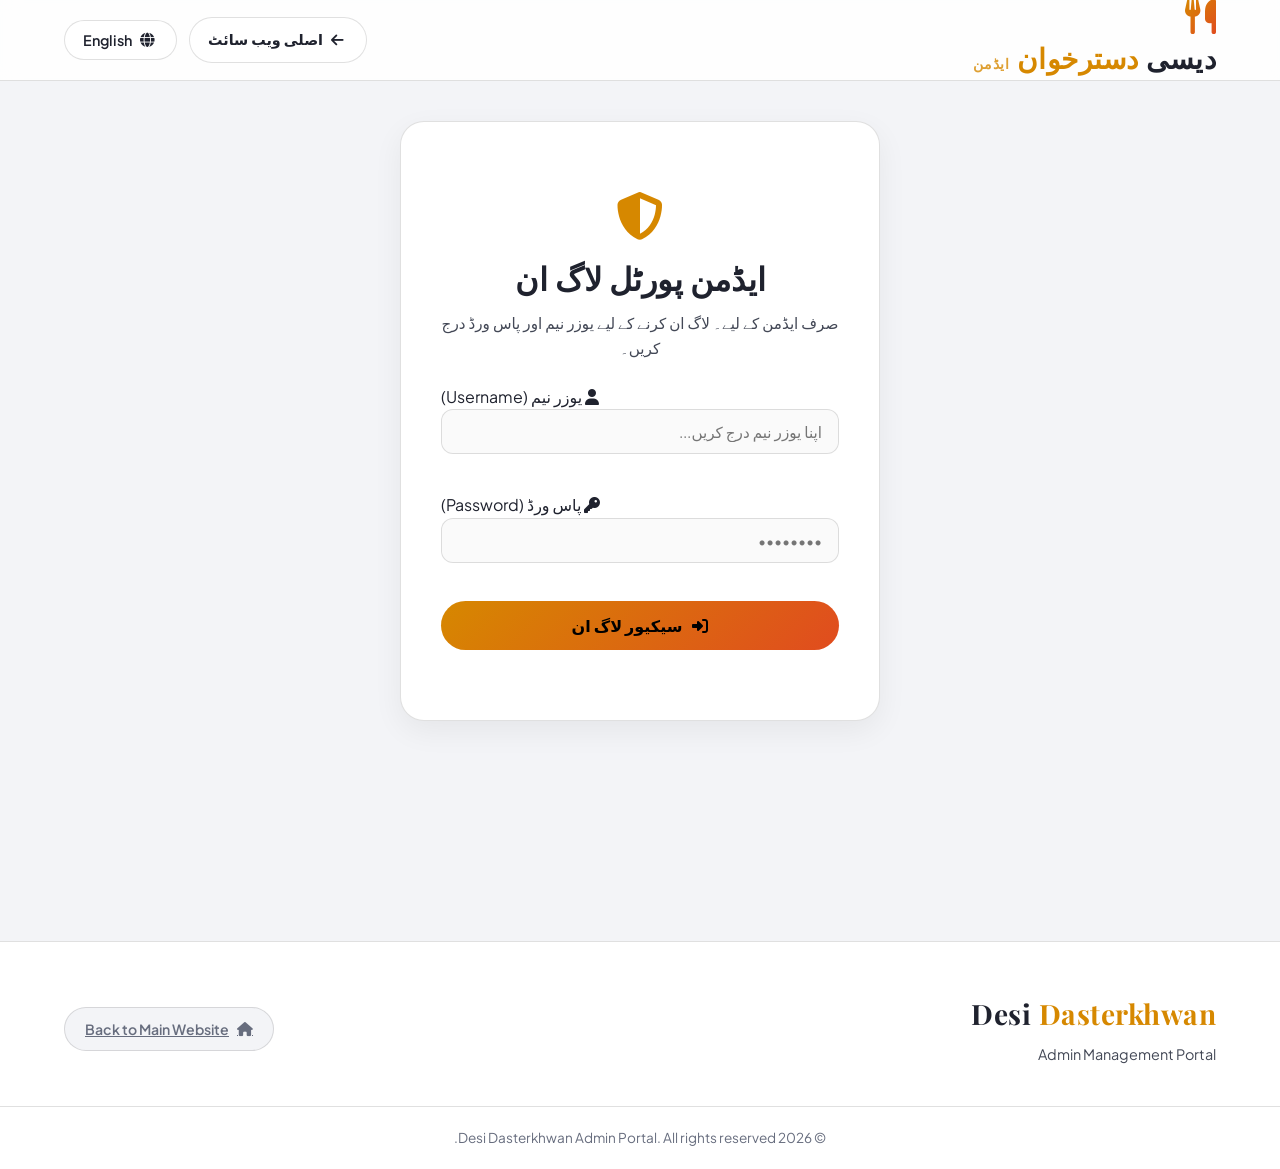
==== commit cb9b11e4: "Add files via upload" ====
--- a/admin.html
+++ b/admin.html
@@ -68,6 +68,6 @@
     </footer>
 
     <!-- Admin JS Script -->
-    <script src="admin.js"></script>
+    <script src="admin.js?v=1.4"></script>
 </body>
 </html>
--- a/styles.css
+++ b/styles.css
@@ -1992,3 +1992,82 @@
     font-size: 0.85rem;
     color: var(--color-text-muted);
 }
+
+/* Our Purpose Section Card Styling */
+.purpose-card {
+    grid-column: 1 / -1;
+    background: var(--color-surface);
+    border: 1px solid var(--color-border);
+    border-radius: 24px;
+    padding: 40px;
+    box-shadow: 0 10px 30px rgba(0, 0, 0, 0.06);
+    margin-bottom: 40px;
+    width: 100%;
+}
+
+.purpose-header {
+    display: flex;
+    align-items: center;
+    gap: 16px;
+    margin-bottom: 20px;
+    padding-bottom: 20px;
+    border-bottom: 1px solid var(--color-border);
+}
+
+.purpose-icon {
+    font-size: 2.8rem;
+    color: var(--color-primary);
+}
+
+.purpose-title {
+    font-family: var(--font-heading);
+    font-size: 2.2rem;
+    color: var(--color-text-primary);
+    margin: 0;
+}
+
+.purpose-text {
+    font-size: 1.1rem;
+    line-height: 1.8;
+    color: var(--color-text-secondary);
+    margin-bottom: 28px;
+}
+
+.purpose-text span {
+    color: var(--color-primary);
+    font-weight: 700;
+}
+
+.purpose-pillars {
+    display: grid;
+    grid-template-columns: repeat(auto-fit, minmax(260px, 1fr));
+    gap: 20px;
+}
+
+.pillar-item {
+    background: var(--color-bg);
+    border: 1px solid var(--color-border);
+    padding: 20px 24px;
+    border-radius: 18px;
+    display: flex;
+    align-items: center;
+    gap: 16px;
+}
+
+.pillar-icon {
+    font-size: 2.2rem;
+    color: var(--color-primary);
+}
+
+.pillar-content h5 {
+    font-size: 1.1rem;
+    font-weight: 700;
+    color: var(--color-text-primary);
+    margin: 0 0 4px 0;
+}
+
+.pillar-content p {
+    font-size: 0.9rem;
+    color: var(--color-text-muted);
+    margin: 0;
+}
